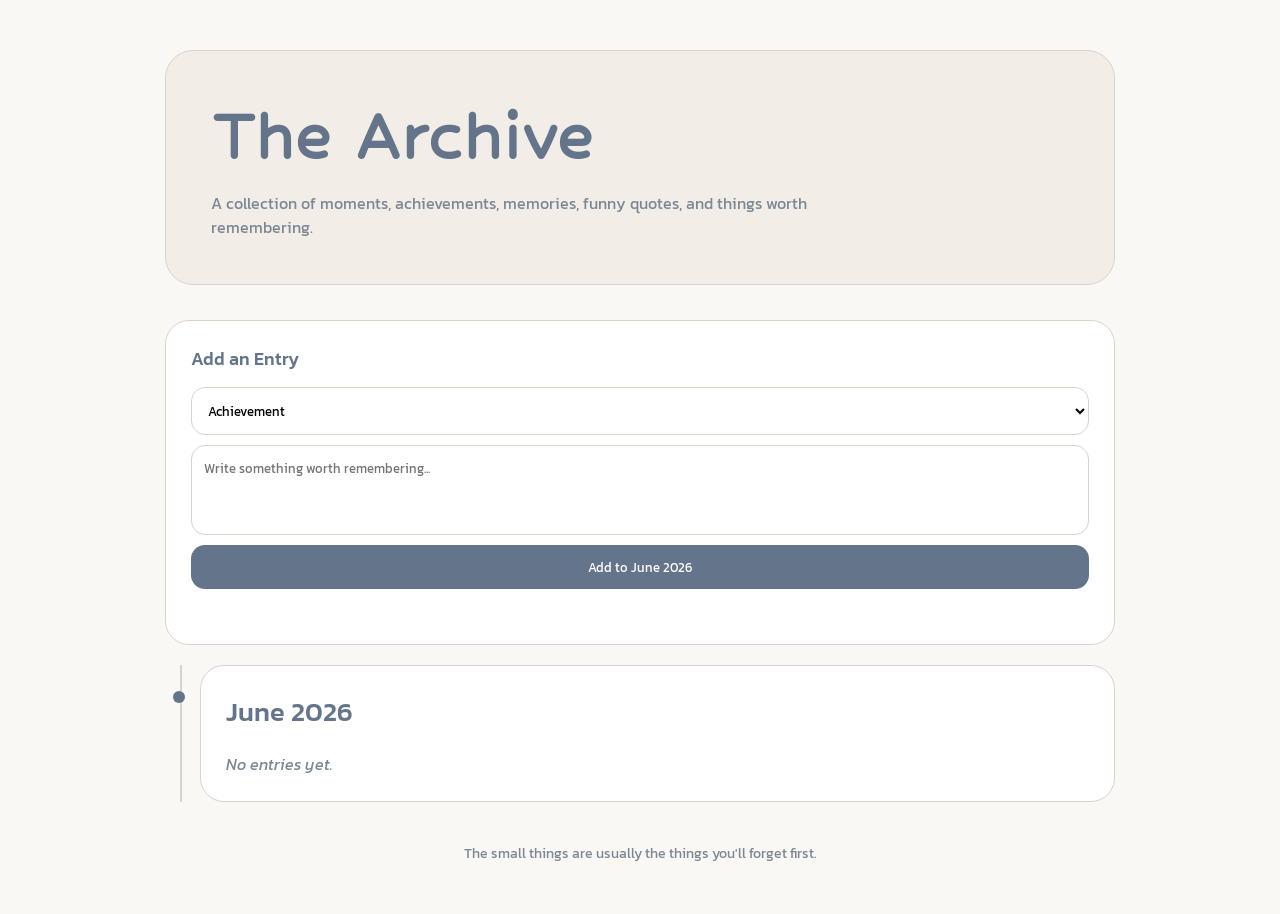
==== index.html @ d4cd75c1 "Rename code to index.html" ====
<!DOCTYPE html>
<html lang="en">
<head>
<meta charset="UTF-8">
<meta name="viewport" content="width=device-width, initial-scale=1.0">

<title>The Archive</title>

<link href="https://fonts.googleapis.com/css2?family=Hubballi&family=Kanit:wght@300;400;500&display=swap" rel="stylesheet">

<style>

:root{
    --bg:#faf8f4;
    --card:#f2ede6;
    --border:#d8d4cc;
    --slate:#64748b;
    --text:#374151;
    --muted:#7b8794;
}

*{
    margin:0;
    padding:0;
    box-sizing:border-box;
}

body{
    background:var(--bg);
    color:var(--text);
    font-family:'Kanit',sans-serif;
    min-height:100vh;
}

.container{
    max-width:1000px;
    margin:auto;
    padding:50px 25px;
}

.hero{
    background:var(--card);
    border:1px solid var(--border);
    border-radius:28px;
    padding:45px;
    margin-bottom:35px;
}

.hero h1{
    font-family:'Hubballi',cursive;
    font-size:5rem;
    color:var(--slate);
    line-height:1;
}

.hero p{
    margin-top:15px;
    color:var(--muted);
    max-width:600px;
}

.section-title{
    color:var(--slate);
    margin-bottom:15px;
    font-size:1.1rem;
    font-weight:500;
}

.card{
    background:white;
    border:1px solid var(--border);
    border-radius:24px;
    padding:25px;
    margin-bottom:20px;
}

.month-header{
    display:flex;
    justify-content:space-between;
    align-items:center;
    margin-bottom:20px;
}

.month-name{
    font-size:1.7rem;
    color:var(--slate);
    font-weight:500;
}

.entry{
    padding:12px;
    border-left:3px solid var(--slate);
    margin-bottom:10px;
    background:#fcfbf8;
    border-radius:0 12px 12px 0;
}

.entry-type{
    font-size:.75rem;
    text-transform:uppercase;
    letter-spacing:1px;
    color:var(--muted);
}

.entry-text{
    margin-top:5px;
}

.form{
    display:grid;
    gap:10px;
    margin-bottom:30px;
}

select,
textarea,
button{
    font-family:'Kanit',sans-serif;
}

select,
textarea{
    border:1px solid var(--border);
    border-radius:14px;
    padding:12px;
    background:white;
}

textarea{
    resize:none;
    height:90px;
}

button{
    border:none;
    background:var(--slate);
    color:white;
    padding:12px;
    border-radius:14px;
    cursor:pointer;
    transition:.2s;
}

button:hover{
    opacity:.9;
}

.timeline{
    position:relative;
}

.timeline::before{
    content:"";
    position:absolute;
    left:15px;
    top:0;
    bottom:0;
    width:2px;
    background:var(--border);
}

.month{
    position:relative;
    margin-left:35px;
}

.month::before{
    content:"";
    position:absolute;
    left:-28px;
    top:25px;
    width:12px;
    height:12px;
    border-radius:50%;
    background:var(--slate);
}

.empty{
    color:var(--muted);
    font-style:italic;
}

.footer{
    text-align:center;
    margin-top:40px;
    color:var(--muted);
    font-size:.9rem;
}

@media(max-width:700px){

.hero h1{
    font-size:3.5rem;
}

.month-header{
    flex-direction:column;
    align-items:flex-start;
}

}

</style>
</head>
<body>

<div class="container">

<div class="hero">
    <h1>The Archive</h1>
    <p>
        A collection of moments, achievements, memories,
        funny quotes, and things worth remembering.
    </p>
</div>

<div class="card">

    <div class="section-title">Add an Entry</div>

    <div class="form">

        <select id="type">
            <option>Achievement</option>
            <option>Memory</option>
            <option>Quote</option>
            <option>Reflection</option>
            <option>Favorite</option>
        </select>

        <textarea id="text"
        placeholder="Write something worth remembering..."></textarea>

        <button onclick="addEntry()">
            Add to June 2026
        </button>

    </div>

</div>

<div class="timeline">

<div class="month card">

<div class="month-header">
    <div class="month-name">June 2026</div>
</div>

<div id="entries"></div>

</div>

</div>

<div class="footer">
    The small things are usually the things you'll forget first.
</div>

</div>

<script>

let entries =
JSON.parse(localStorage.getItem("archiveEntries")) || [];

function render(){

const container =
document.getElementById("entries");

container.innerHTML="";

if(entries.length===0){

container.innerHTML=
'<div class="empty">No entries yet.</div>';

return;
}

entries.forEach(item=>{

const div=document.createElement("div");

div.className="entry";

div.innerHTML=`
<div class="entry-type">${item.type}</div>
<div class="entry-text">${item.text}</div>
`;

container.appendChild(div);

});

}

function addEntry(){

const type=
document.getElementById("type").value;

const text=
document.getElementById("text").value.trim();

if(!text) return;

entries.unshift({
type,
text
});

localStorage.setItem(
"archiveEntries",
JSON.stringify(entries)
);

document.getElementById("text").value="";

render();

}

render();

</script>

</body>
</html>
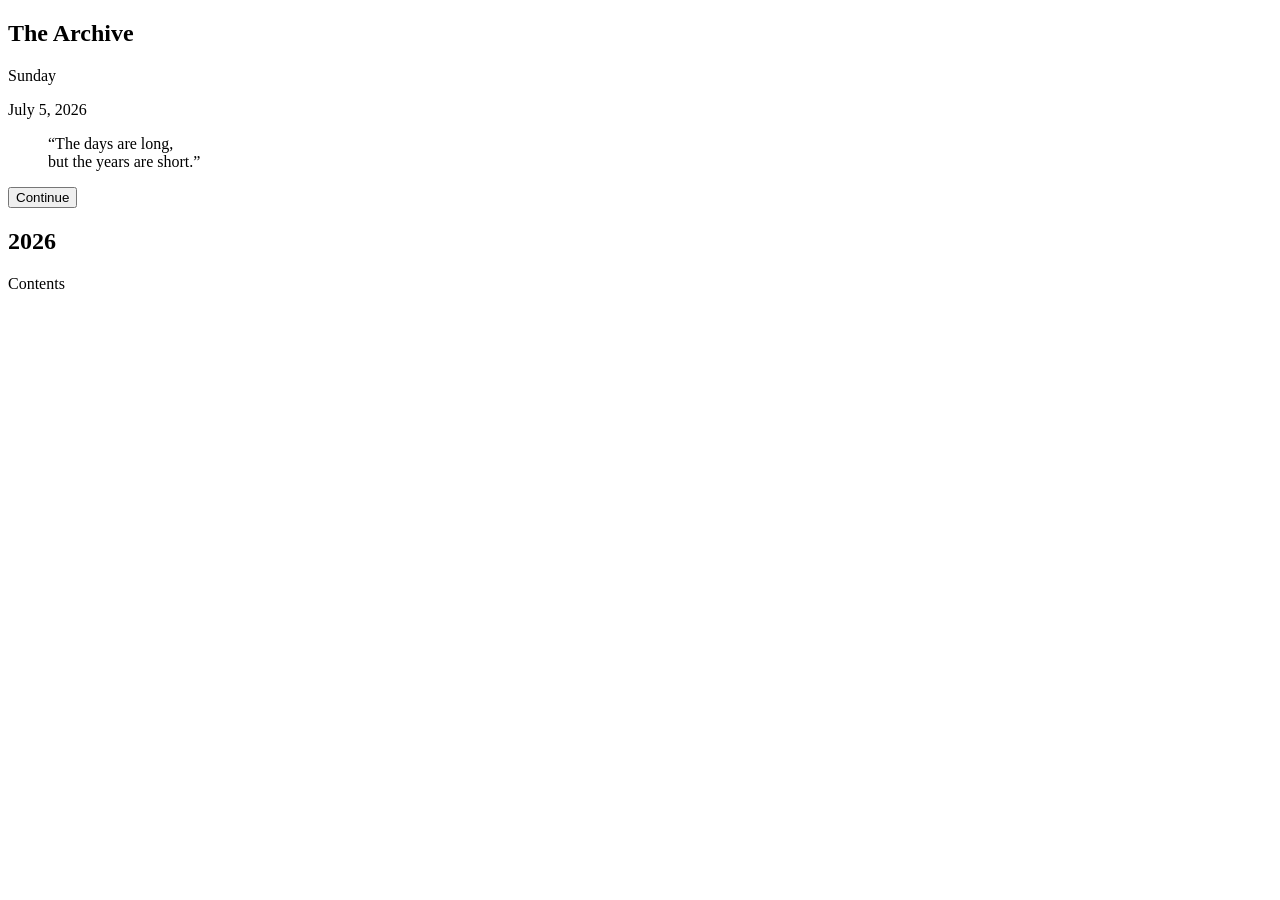
==== commit a7c85ecc: "Update index.html" ====
--- a/index.html
+++ b/index.html
@@ -1,330 +1,118 @@
 <!DOCTYPE html>
 <html lang="en">
+
 <head>
-<meta charset="UTF-8">
-<meta name="viewport" content="width=device-width, initial-scale=1.0">
 
-<title>The Archive</title>
+    <meta charset="UTF-8">
+    <meta name="viewport" content="width=device-width, initial-scale=1.0">
 
-<link href="https://fonts.googleapis.com/css2?family=Hubballi&family=Kanit:wght@300;400;500&display=swap" rel="stylesheet">
+    <title>The Archive</title>
 
-<style>
+    <!-- Fonts -->
+    <link rel="preconnect" href="https://fonts.googleapis.com">
+    <link rel="preconnect" href="https://fonts.gstatic.com" crossorigin>
 
-:root{
-    --bg:#faf8f4;
-    --card:#f2ede6;
-    --border:#d8d4cc;
-    --slate:#64748b;
-    --text:#374151;
-    --muted:#7b8794;
-}
+    <link href="https://fonts.googleapis.com/css2?family=Hubballi&family=Kanit:wght@300;400;500;600&display=swap" rel="stylesheet">
 
-*{
-    margin:0;
-    padding:0;
-    box-sizing:border-box;
-}
+    <!-- Main stylesheet -->
+    <link rel="stylesheet" href="style.css">
 
-body{
-    background:var(--bg);
-    color:var(--text);
-    font-family:'Kanit',sans-serif;
-    min-height:100vh;
-}
+</head>
 
-.container{
-    max-width:1000px;
-    margin:auto;
-    padding:50px 25px;
-}
-
-.hero{
-    background:var(--card);
-    border:1px solid var(--border);
-    border-radius:28px;
-    padding:45px;
-    margin-bottom:35px;
-}
-
-.hero h1{
-    font-family:'Hubballi',cursive;
-    font-size:5rem;
-    color:var(--slate);
-    line-height:1;
-}
-
-.hero p{
-    margin-top:15px;
-    color:var(--muted);
-    max-width:600px;
-}
-
-.section-title{
-    color:var(--slate);
-    margin-bottom:15px;
-    font-size:1.1rem;
-    font-weight:500;
-}
-
-.card{
-    background:white;
-    border:1px solid var(--border);
-    border-radius:24px;
-    padding:25px;
-    margin-bottom:20px;
-}
-
-.month-header{
-    display:flex;
-    justify-content:space-between;
-    align-items:center;
-    margin-bottom:20px;
-}
-
-.month-name{
-    font-size:1.7rem;
-    color:var(--slate);
-    font-weight:500;
-}
-
-.entry{
-    padding:12px;
-    border-left:3px solid var(--slate);
-    margin-bottom:10px;
-    background:#fcfbf8;
-    border-radius:0 12px 12px 0;
-}
-
-.entry-type{
-    font-size:.75rem;
-    text-transform:uppercase;
-    letter-spacing:1px;
-    color:var(--muted);
-}
-
-.entry-text{
-    margin-top:5px;
-}
-
-.form{
-    display:grid;
-    gap:10px;
-    margin-bottom:30px;
-}
-
-select,
-textarea,
-button{
-    font-family:'Kanit',sans-serif;
-}
-
-select,
-textarea{
-    border:1px solid var(--border);
-    border-radius:14px;
-    padding:12px;
-    background:white;
-}
-
-textarea{
-    resize:none;
-    height:90px;
-}
-
-button{
-    border:none;
-    background:var(--slate);
-    color:white;
-    padding:12px;
-    border-radius:14px;
-    cursor:pointer;
-    transition:.2s;
-}
-
-button:hover{
-    opacity:.9;
-}
-
-.timeline{
-    position:relative;
-}
-
-.timeline::before{
-    content:"";
-    position:absolute;
-    left:15px;
-    top:0;
-    bottom:0;
-    width:2px;
-    background:var(--border);
-}
-
-.month{
-    position:relative;
-    margin-left:35px;
-}
-
-.month::before{
-    content:"";
-    position:absolute;
-    left:-28px;
-    top:25px;
-    width:12px;
-    height:12px;
-    border-radius:50%;
-    background:var(--slate);
-}
-
-.empty{
-    color:var(--muted);
-    font-style:italic;
-}
-
-.footer{
-    text-align:center;
-    margin-top:40px;
-    color:var(--muted);
-    font-size:.9rem;
-}
-
-@media(max-width:700px){
-
-.hero h1{
-    font-size:3.5rem;
-}
-
-.month-header{
-    flex-direction:column;
-    align-items:flex-start;
-}
-
-}
-
-</style>
-</head>
 <body>
 
-<div class="container">
+    <main class="homepage">
 
-<div class="hero">
-    <h1>The Archive</h1>
-    <p>
-        A collection of moments, achievements, memories,
-        funny quotes, and things worth remembering.
-    </p>
-</div>
+        <!-- ===============================
+             COVER
+        ================================ -->
 
-<div class="card">
+        <section class="cover">
 
-    <div class="section-title">Add an Entry</div>
+            <h1 class="logo">
+                The Archive
+            </h1>
 
-    <div class="form">
+            <div class="date-area">
 
-        <select id="type">
-            <option>Achievement</option>
-            <option>Memory</option>
-            <option>Quote</option>
-            <option>Reflection</option>
-            <option>Favorite</option>
-        </select>
+                <p id="weekday" class="weekday">
+                    Sunday
+                </p>
 
-        <textarea id="text"
-        placeholder="Write something worth remembering..."></textarea>
+                <p id="date" class="date">
+                    July 5, 2026
+                </p>
 
-        <button onclick="addEntry()">
-            Add to June 2026
-        </button>
+            </div>
+
+            <blockquote class="quote">
+
+                “The days are long,
+                <br>
+                but the years are short.”
+
+            </blockquote>
+
+            <button
+                id="continueButton"
+                class="continue-button">
+
+                Continue
+
+            </button>
+
+        </section>
+
+
+
+        <!-- ===============================
+             TABLE OF CONTENTS
+        ================================ -->
+
+        <section class="contents">
+
+            <div class="contents-header">
+
+                <h2>
+                    2026
+                </h2>
+
+                <p>
+                    Contents
+                </p>
+
+            </div>
+
+            <div
+                id="chapterContainer"
+                class="chapter-container">
+
+                <!-- JavaScript inserts months here -->
+
+            </div>
+
+        </section>
+
+    </main>
+
+
+    <!-- ===============================
+         PAGE TRANSITION
+    ================================ -->
+
+    <div
+        id="pageFade"
+        class="page-fade">
 
     </div>
 
-</div>
 
-<div class="timeline">
+    <!-- ===============================
+         MAIN SCRIPT
+    ================================ -->
 
-<div class="month card">
-
-<div class="month-header">
-    <div class="month-name">June 2026</div>
-</div>
-
-<div id="entries"></div>
-
-</div>
-
-</div>
-
-<div class="footer">
-    The small things are usually the things you'll forget first.
-</div>
-
-</div>
-
-<script>
-
-let entries =
-JSON.parse(localStorage.getItem("archiveEntries")) || [];
-
-function render(){
-
-const container =
-document.getElementById("entries");
-
-container.innerHTML="";
-
-if(entries.length===0){
-
-container.innerHTML=
-'<div class="empty">No entries yet.</div>';
-
-return;
-}
-
-entries.forEach(item=>{
-
-const div=document.createElement("div");
-
-div.className="entry";
-
-div.innerHTML=`
-<div class="entry-type">${item.type}</div>
-<div class="entry-text">${item.text}</div>
-`;
-
-container.appendChild(div);
-
-});
-
-}
-
-function addEntry(){
-
-const type=
-document.getElementById("type").value;
-
-const text=
-document.getElementById("text").value.trim();
-
-if(!text) return;
-
-entries.unshift({
-type,
-text
-});
-
-localStorage.setItem(
-"archiveEntries",
-JSON.stringify(entries)
-);
-
-document.getElementById("text").value="";
-
-render();
-
-}
-
-render();
-
-</script>
+    <script src="script.js"></script>
 
 </body>
+
 </html>
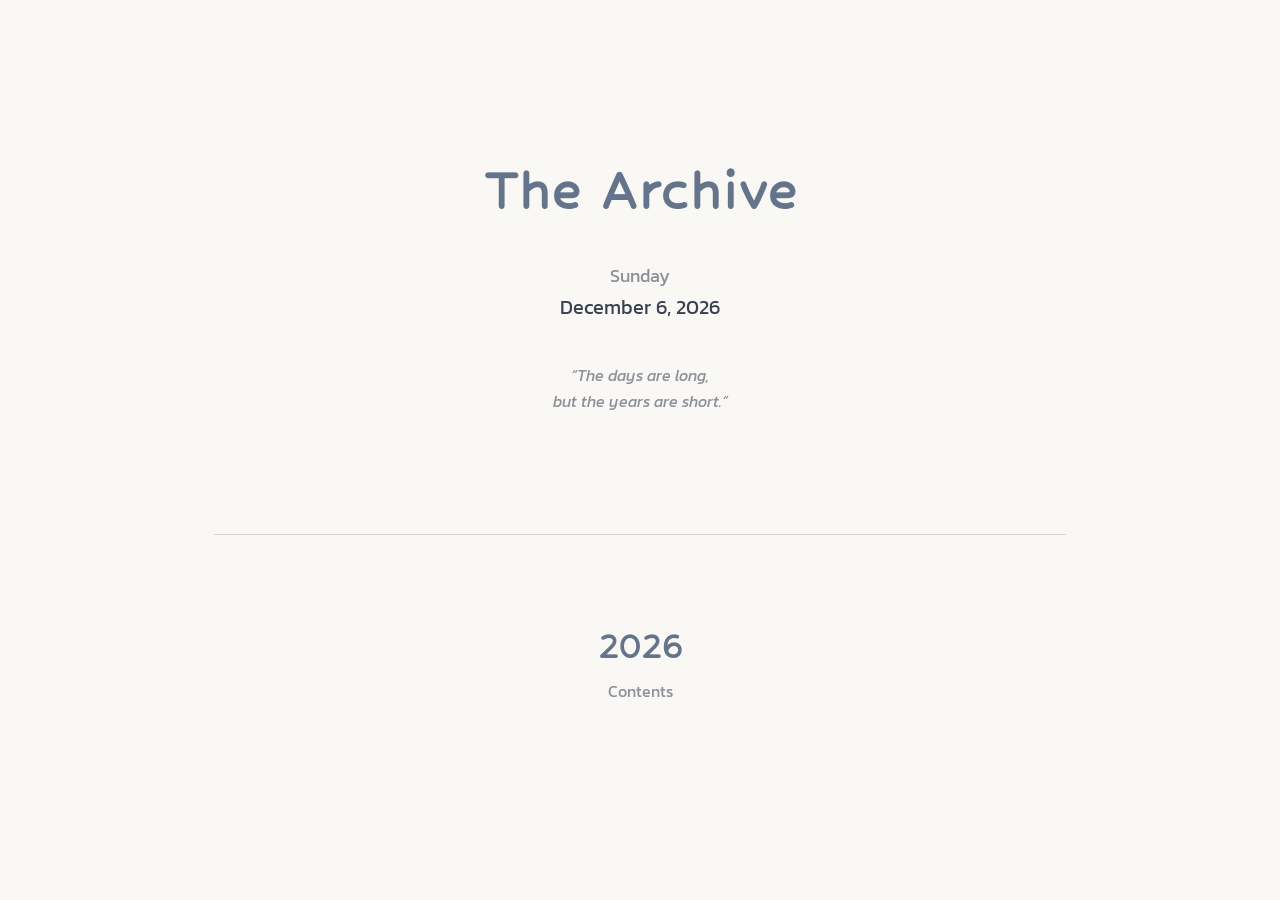
==== commit dc3ad67c: "Update index.html" ====
--- a/index.html
+++ b/index.html
@@ -52,14 +52,6 @@
                 but the years are short.”
 
             </blockquote>
-
-            <button
-                id="continueButton"
-                class="continue-button">
-
-                Continue
-
-            </button>
 
         </section>
 
--- a/style.css
+++ b/style.css
@@ -0,0 +1,164 @@
+/* ===============================
+   The Archive — Style System
+   Slate + Beige Book Aesthetic
+================================= */
+
+:root {
+    --bg: #faf8f4;
+    --card: #f2ede6;
+    --border: #d9d5cd;
+    --text: #374151;
+    --muted: #8a8f98;
+    --accent: #64748b;
+}
+
+/* Reset */
+* {
+    margin: 0;
+    padding: 0;
+    box-sizing: border-box;
+}
+
+body {
+    font-family: "Kanit", sans-serif;
+    background: var(--bg);
+    color: var(--text);
+    line-height: 1.6;
+}
+
+/* ===============================
+   Layout
+================================= */
+
+.homepage {
+    max-width: 900px;
+    margin: 0 auto;
+    padding: 60px 24px;
+}
+
+/* ===============================
+   Cover Page
+================================= */
+
+.cover {
+    text-align: center;
+    padding: 80px 20px;
+    border-bottom: 1px solid var(--border);
+    margin-bottom: 60px;
+}
+
+.logo {
+    font-family: "Hubballi", cursive;
+    font-size: 64px;
+    color: var(--accent);
+    letter-spacing: 1px;
+    margin-bottom: 20px;
+}
+
+.date-area {
+    margin-bottom: 30px;
+}
+
+.weekday {
+    font-size: 18px;
+    color: var(--muted);
+}
+
+.date {
+    font-size: 20px;
+    color: var(--text);
+}
+
+.quote {
+    font-style: italic;
+    color: var(--muted);
+    margin: 40px auto;
+    max-width: 500px;
+}
+
+/* Button */
+.continue-button {
+    background: var(--accent);
+    color: white;
+    border: none;
+    padding: 12px 28px;
+    border-radius: 12px;
+    cursor: pointer;
+    font-size: 14px;
+    transition: all 0.2s ease;
+}
+
+.continue-button:hover {
+    opacity: 0.9;
+    transform: translateY(-1px);
+}
+
+/* ===============================
+   Contents Section
+================================= */
+
+.contents {
+    padding-top: 20px;
+}
+
+.contents-header {
+    text-align: center;
+    margin-bottom: 40px;
+}
+
+.contents-header h2 {
+    font-family: "Hubballi", cursive;
+    font-size: 40px;
+    color: var(--accent);
+}
+
+.contents-header p {
+    color: var(--muted);
+}
+
+/* Chapter List */
+.chapter-container {
+    display: flex;
+    flex-direction: column;
+    gap: 14px;
+}
+
+/* Chapter Item */
+.chapter {
+    background: white;
+    border: 1px solid var(--border);
+    padding: 18px 20px;
+    border-radius: 14px;
+    display: flex;
+    justify-content: space-between;
+    align-items: center;
+    transition: all 0.2s ease;
+    cursor: pointer;
+}
+
+.chapter:hover {
+    border-color: var(--accent);
+    transform: translateX(4px);
+}
+
+.chapter-title {
+    font-weight: 500;
+}
+
+.chapter-sub {
+    font-size: 13px;
+    color: var(--muted);
+}
+
+/* ===============================
+   Page fade (for later transitions)
+================================= */
+
+.page-fade {
+    position: fixed;
+    inset: 0;
+    background: var(--bg);
+    opacity: 0;
+    pointer-events: none;
+    transition: opacity 0.25s ease;
+}
